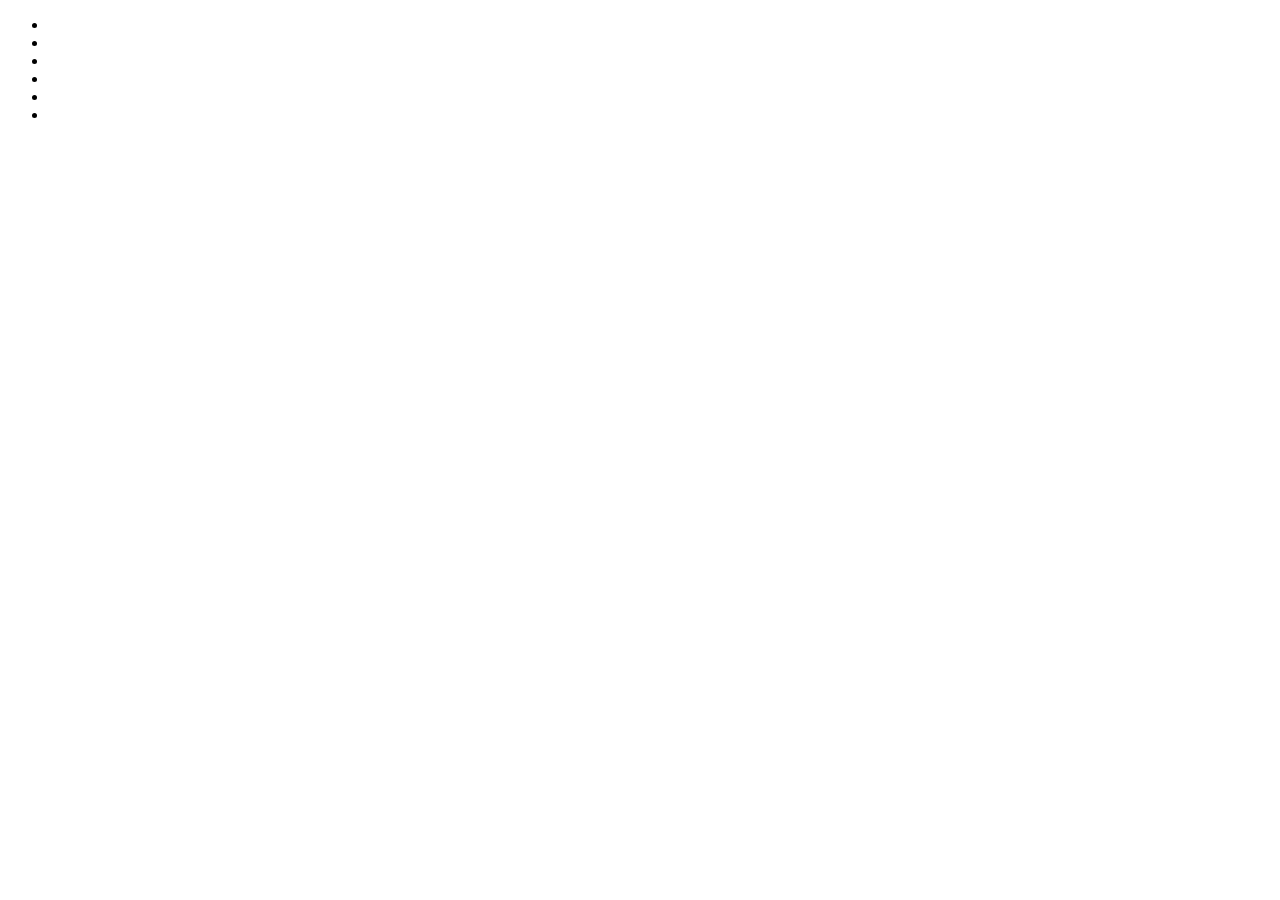
==== site/index.html @ 737317b0 "index.html created" ====
<!DOCTYPE html>
<html lang="en">

<head>
    <meta charset="UTF-8">
    <meta name="viewport" content="width=device-width, initial-scale=1.0">
    <meta http-equiv="X-UA-Compatible" content="ie=edge">
    <title>Document</title>
</head>

<body>
    <header>
        <div class="top-logo"></div>
        <nav class="top-nav">
            <ul>
                <li></li>
                <li></li>
                <li></li>
                <li></li>
                <li></li>
                <li></li>
            </ul>
        </nav>
        <div class="slider"></div>
    </header>

    <section class="last-added"></section>

    <section class="create-list"></section>

    <section class="who-are-we"></section>

    <footer>
        <div class="footer-blocks">
            <div class="footer-block"></div>
            <div class="footer-block"></div>
            <div class="footer-block"></div>
            <div class="footer-block"></div>
            <div class="footer-block"></div>
        </div>

        <div class="footer-logo"></div>
        <div class="footer-links"></div>
    </footer>
</body>

</html>
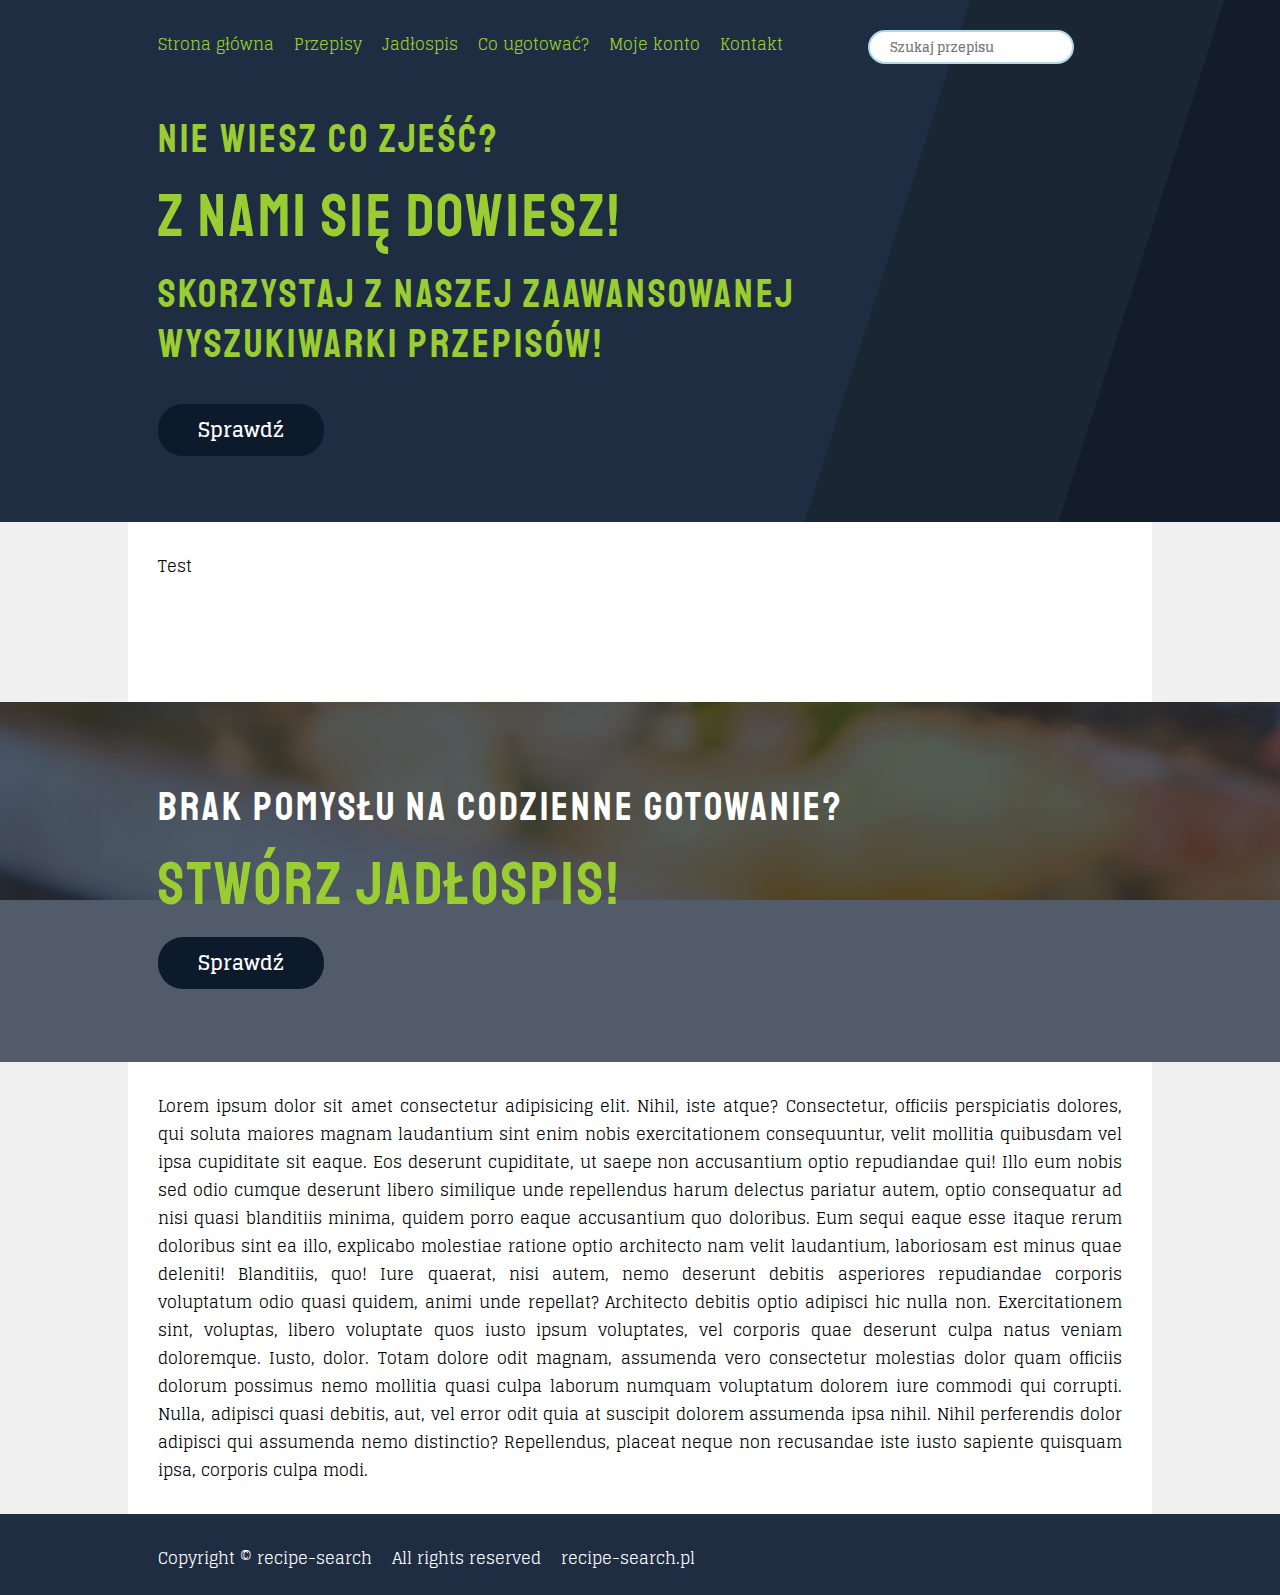
==== commit 3e588f17: "work" ====
--- a/site/index.html
+++ b/site/index.html
@@ -5,42 +5,103 @@
     <meta charset="UTF-8">
     <meta name="viewport" content="width=device-width, initial-scale=1.0">
     <meta http-equiv="X-UA-Compatible" content="ie=edge">
+    <link rel="stylesheet" href="style.css">
     <title>Document</title>
 </head>
 
 <body>
     <header>
-        <div class="top-logo"></div>
-        <nav class="top-nav">
-            <ul>
-                <li></li>
-                <li></li>
-                <li></li>
-                <li></li>
-                <li></li>
-                <li></li>
-            </ul>
-        </nav>
-        <div class="slider"></div>
+        <div class="wrapper">
+            <div class="top-logo"></div>
+            <nav class="top-nav clearfix">
+                <div class="search-bar">
+                    <input type="search" placeholder="Szukaj przepisu">
+                </div>
+                <ul>
+                    <li><a href="#">Strona główna</a></li>
+                    <li><a href="#">Przepisy</a></li>
+                    <li><a href="#">Jadłospis</a></li>
+                    <li><a href="#">Co ugotować?</a></li>
+                    <li><a href="#">Moje konto</a></li>
+                    <li><a href="#">Kontakt</a></li>
+                </ul>
+            </nav>
+            <div class="slider">
+                <p>Nie wiesz co zjeść?</p>
+                <p>Z nami się dowiesz!</p>
+                <p>Skorzystaj z naszej zaawansowanej<br>wyszukiwarki przepisów!</p>
+                <button>Sprawdź</button>
+            </div>
+        </div>
     </header>
 
-    <section class="last-added"></section>
 
-    <section class="create-list"></section>
+    <section class="last-added">
+        <div class="wrapper">
+            <p>
+                Test
+            </p>
+            <div class="last-added-list">
+                <div class="list-element"></div>
+                <div class="list-element"></div>
+                <div class="list-element"></div>
+                <div class="list-element"></div>
+            </div>
+        </div>
+    </section>
 
-    <section class="who-are-we"></section>
+    <section class="create-list">
+        <div class="bgcolor">
+            <div class="wrapper">
+                <p>Brak pomysłu na codzienne gotowanie?</p>
+                <p>Stwórz jadłospis!</p>
+                <button>Sprawdź</button>
+            </div>
+        </div>
+    </section>
+
+    <section class="who-are-we">
+        <div class="wrapper">
+            <div class="who-content">
+                <p>Lorem ipsum dolor sit amet consectetur adipisicing elit. Nihil, iste atque? Consectetur, officiis
+                    perspiciatis dolores, qui soluta maiores magnam laudantium sint enim nobis exercitationem
+                    consequuntur, velit mollitia quibusdam vel ipsa cupiditate sit eaque. Eos deserunt cupiditate, ut
+                    saepe non accusantium optio repudiandae qui! Illo eum nobis sed odio cumque deserunt libero
+                    similique unde repellendus harum delectus pariatur autem, optio consequatur ad nisi quasi blanditiis
+                    minima, quidem porro eaque accusantium quo doloribus. Eum sequi eaque esse itaque rerum doloribus
+                    sint ea illo, explicabo molestiae ratione optio architecto nam velit laudantium, laboriosam est
+                    minus quae deleniti! Blanditiis, quo! Iure quaerat, nisi autem, nemo deserunt debitis asperiores
+                    repudiandae corporis voluptatum odio quasi quidem, animi unde repellat? Architecto debitis optio
+                    adipisci hic nulla non. Exercitationem sint, voluptas, libero voluptate quos iusto ipsum voluptates,
+                    vel corporis quae deserunt culpa natus veniam doloremque. Iusto, dolor. Totam dolore odit magnam,
+                    assumenda vero consectetur molestias dolor quam officiis dolorum possimus nemo mollitia quasi culpa
+                    laborum numquam voluptatum dolorem iure commodi qui corrupti. Nulla, adipisci quasi debitis, aut,
+                    vel error odit quia at suscipit dolorem assumenda ipsa nihil. Nihil perferendis dolor adipisci qui
+                    assumenda nemo distinctio? Repellendus, placeat neque non recusandae iste iusto sapiente quisquam
+                    ipsa, corporis culpa modi.</p>
+            </div>
+        </div>
+    </section>
 
     <footer>
-        <div class="footer-blocks">
-            <div class="footer-block"></div>
-            <div class="footer-block"></div>
-            <div class="footer-block"></div>
-            <div class="footer-block"></div>
-            <div class="footer-block"></div>
+        <div class="wrapper">
+            <div class="footer-blocks">
+                <div class="footer-block"></div>
+                <div class="footer-block"></div>
+                <div class="footer-block"></div>
+                <div class="footer-block"></div>
+                <div class="footer-block"></div>
+            </div>
+
+            <div class="footer-logo">
+
+            </div>
+            <div class="footer-links">
+                <p>Copyright &copy; recipe-search</p>
+                <p>All rights reserved</p>
+                <p>recipe-search.pl</p>
+            </div>
         </div>
-
-        <div class="footer-logo"></div>
-        <div class="footer-links"></div>
     </footer>
 </body>
 
--- a/site/style.css
+++ b/site/style.css
@@ -0,0 +1,200 @@
+@import url('https://fonts.googleapis.com/css?family=Glegoo:400,700|Staatliches&display=swap');
+
+/*
+font-family: 'Staatliches', cursive;
+font-family: 'Glegoo', serif;
+*/
+
+* {
+    margin: 0;
+    padding: 0;
+    box-sizing: border-box;
+}
+
+.clearfix {
+    content: "";
+    display: table;
+    clear: both;
+}
+
+body {
+    height: 100vh;
+    font-family: 'Glegoo', serif;
+}
+
+header {
+    height: 58%;
+    background-color: rgb(30, 45, 66);
+    background-image: url(img/bg-header.png);
+    color: yellowgreen;
+}
+
+div.wrapper {
+    margin: 0 auto;
+    width: 80vw;
+    max-width: 1500px;
+    padding-top: 30px;
+    padding-left: 30px;
+    padding-right: 30px;
+}
+
+.top-nav {
+    width: 95%;
+}
+
+.top-nav ul li {
+    list-style: none;
+    padding-right: 20px;
+    float: left;
+}
+
+ul li a {
+    text-decoration: none;
+    color: yellowgreen;
+    transition: 0.3s;
+}
+
+ul li a:hover {
+    color: white;
+    text-decoration: underline;
+}
+
+.search-bar {
+    float: right;
+}
+
+.search-bar input {
+    border-radius: 25px;
+    padding: 3px 20px;
+    border: 2px solid lightblue;
+    transition: 0.3s;
+    font-family: 'Glegoo', serif;
+    font-weight: 700;
+}
+
+.search-bar input:focus {
+    box-shadow: 0 0 5px rgba(81, 203, 238, 1);
+    border: 2px solid rgba(81, 203, 238, 1);
+    outline: none;
+}
+
+div .slider {
+    padding-top: 50px;
+}
+
+div .slider p {
+    font-family: 'Staatliches', cursive;
+    padding-bottom: 15px;
+}
+
+.slider p:nth-of-type(1) {
+    font-size: 40px;
+    letter-spacing: 3px;
+}
+
+.slider p:nth-of-type(2) {
+    font-size: 60px;
+    letter-spacing: 3px;
+}
+
+.slider p:nth-of-type(3) {
+    font-size: 40px;
+    letter-spacing: 3px;
+    margin-bottom: 20px;
+}
+
+button {
+    color: white;
+    background-color: rgb(13, 26, 43);
+    font-size: 20px;
+    border-radius: 25px;
+    padding: 8px 40px;
+    border: none;
+    transition: 0.3s;
+    font-family: 'Glegoo', serif;
+    font-weight: 700;
+    cursor: pointer;
+}
+
+button:hover {
+    color: rgb(13, 26, 43);
+    background-color: white;
+    font-weight: 700;
+}
+
+button:focus {
+    box-shadow: 0 0 5px rgba(81, 203, 238, 1);
+    outline: none;
+}
+
+section.last-added {
+    min-height: 20vh;
+    background-color: rgb(240, 240, 240);
+}
+
+.last-added div.wrapper {
+    min-height: 20vh;
+    background-color: white;
+    padding-left: 30px;
+    padding-right: 30px;
+}
+
+section.create-list {
+    min-height: 40vh;
+    background-image: url(img/create-list.jpg);
+    background-repeat: no-repeat;
+    background-size: cover;
+    background-attachment: fixed;
+}
+
+section.create-list div.bgcolor {
+    min-height: 40vh;
+    background-color: rgba(9, 22, 41, 0.7);
+}
+
+.create-list p {
+    font-family: 'Staatliches', cursive;
+    padding-bottom: 15px;
+}
+
+.create-list p:nth-of-type(1) {
+    padding-top: 50px;
+    color: white;
+    font-size: 40px;
+    letter-spacing: 3px;
+}
+
+.create-list p:nth-of-type(2) {
+    color: yellowgreen;
+    font-size: 60px;
+    letter-spacing: 3px;
+}
+
+section.who-are-we {
+    min-height: 20vh;
+    background-color: rgb(240, 240, 240);
+}
+
+.who-are-we div.wrapper {
+    min-height: 20vh;
+    background-color: white;
+    padding-left: 30px;
+    padding-right: 30px;
+    text-align: justify;
+    padding-bottom: 30px;
+}
+
+footer {
+    min-height: 9vh;
+    background-color: rgb(30, 45, 66);
+    color: white;
+}
+
+footer div.wrapper {
+    min-height: 9vh;
+}
+
+.footer-links p {
+    padding-right: 20px;
+    float: left;
+}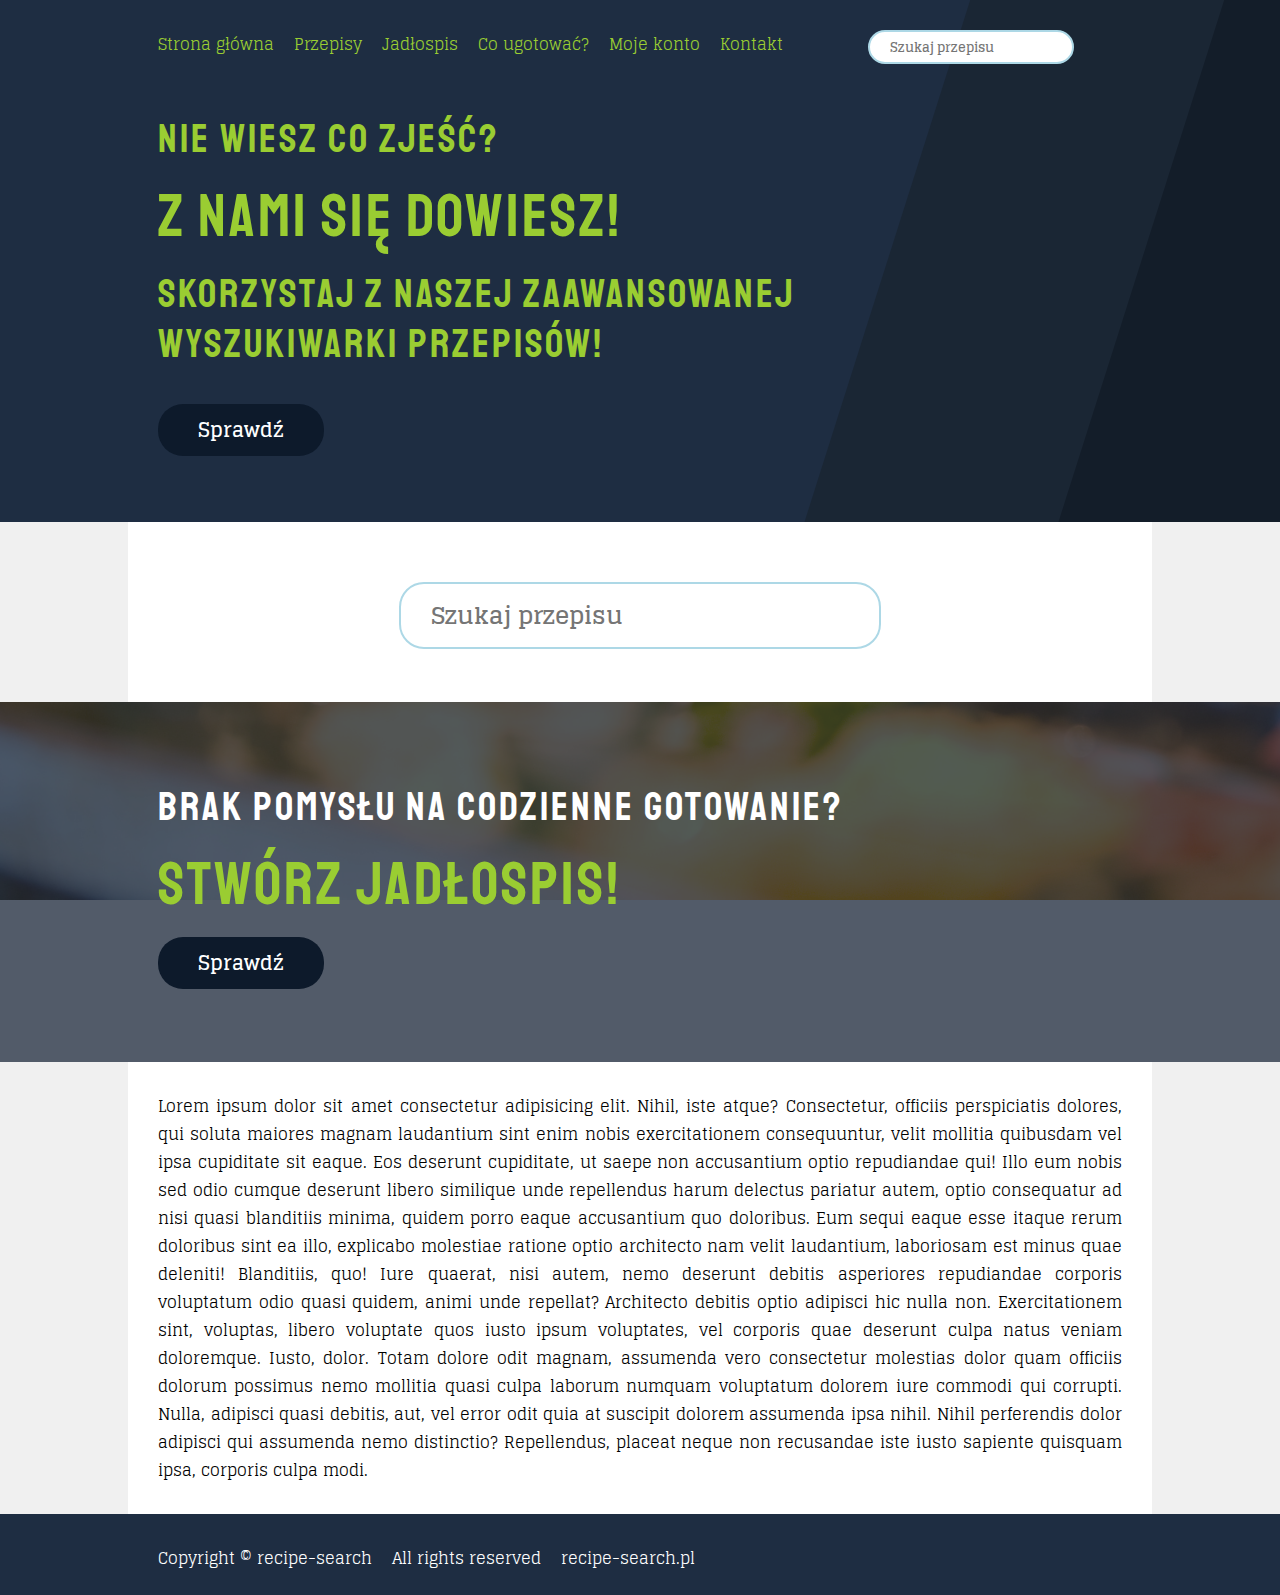
==== commit b2f3862b: "main-search" ====
--- a/site/index.html
+++ b/site/index.html
@@ -38,9 +38,7 @@
 
     <section class="last-added">
         <div class="wrapper">
-            <p>
-                Test
-            </p>
+            <input class="main-search" type="search" placeholder="Szukaj przepisu">
             <div class="last-added-list">
                 <div class="list-element"></div>
                 <div class="list-element"></div>
--- a/site/style.css
+++ b/site/style.css
@@ -56,7 +56,8 @@
 
 ul li a:hover {
     color: white;
-    text-decoration: underline;
+    padding-bottom: 3px;
+    border-bottom: 1px solid white;
 }
 
 .search-bar {
@@ -133,10 +134,29 @@
 }
 
 .last-added div.wrapper {
+    padding-top: 60px;
+    text-align: center;
     min-height: 20vh;
     background-color: white;
     padding-left: 30px;
     padding-right: 30px;
+}
+
+.main-search {
+    font-size: 24px;
+    border-radius: 25px;
+    padding: 10px 30px;
+    border: 2px solid lightblue;
+    transition: 0.3s;
+    font-family: 'Glegoo', serif;
+    font-weight: 700;
+    width: 50%;
+}
+
+.main-search:focus {
+    box-shadow: 0 0 15px 5px rgba(81, 203, 238, 1);
+    border: 2px solid rgba(81, 203, 238, 1);
+    outline: none;
 }
 
 section.create-list {
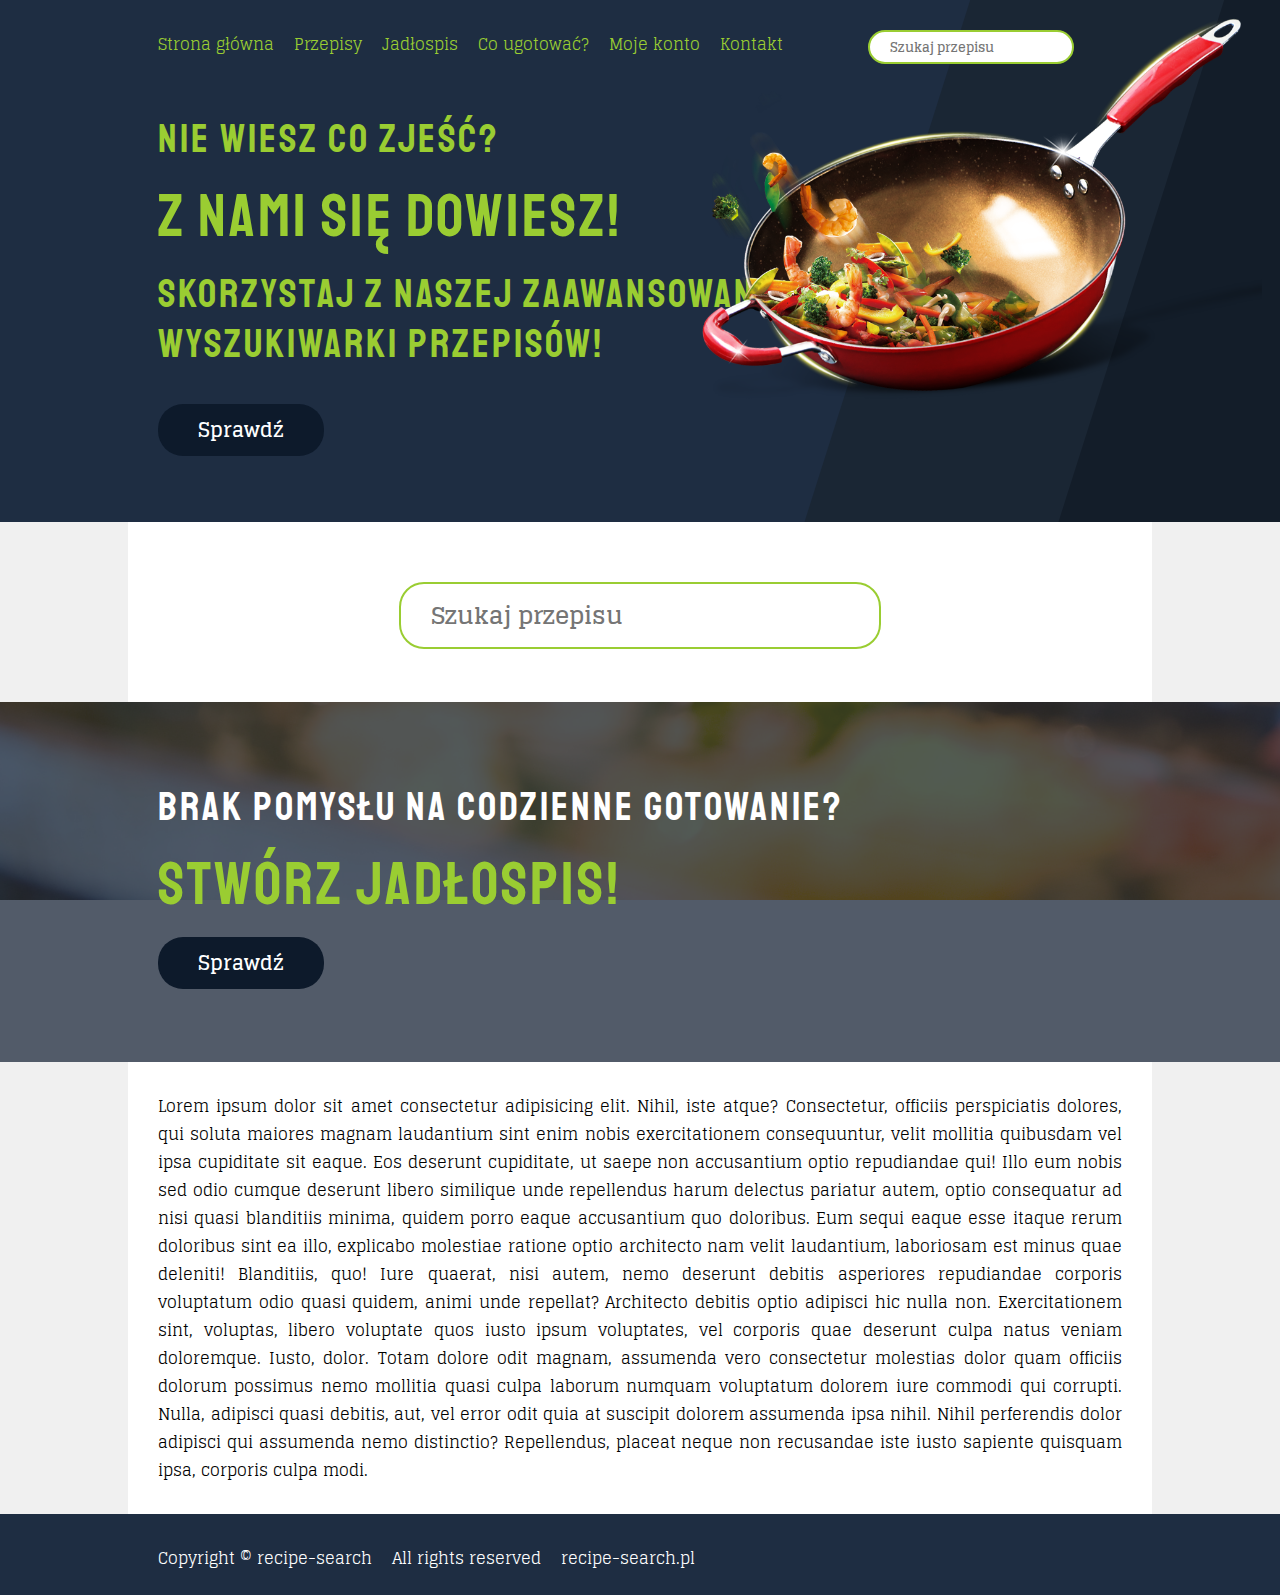
==== commit db22c578: "pan" ====
--- a/site/index.html
+++ b/site/index.html
@@ -31,6 +31,7 @@
                 <p>Z nami się dowiesz!</p>
                 <p>Skorzystaj z naszej zaawansowanej<br>wyszukiwarki przepisów!</p>
                 <button>Sprawdź</button>
+                <img class="pan" src="img/pan.png" alt="">
             </div>
         </div>
     </header>
--- a/site/style.css
+++ b/site/style.css
@@ -26,7 +26,7 @@
     height: 58%;
     background-color: rgb(30, 45, 66);
     background-image: url(img/bg-header.png);
-    color: yellowgreen;
+    color: rgb(154, 205, 50);
 }
 
 div.wrapper {
@@ -67,19 +67,27 @@
 .search-bar input {
     border-radius: 25px;
     padding: 3px 20px;
-    border: 2px solid lightblue;
+    border: 2px solid rgb(154, 205, 50);
     transition: 0.3s;
     font-family: 'Glegoo', serif;
     font-weight: 700;
 }
 
 .search-bar input:focus {
-    box-shadow: 0 0 5px rgba(81, 203, 238, 1);
-    border: 2px solid rgba(81, 203, 238, 1);
+    box-shadow: 0 0 5px rgba(154, 205, 50, 1);
+    border: 2px solid rgba(154, 205, 50, 1);
     outline: none;
 }
 
+img.pan {
+    position: absolute;
+    top: -110px;
+    right: -140px;
+    width: 60%;
+}
+
 div .slider {
+    position: relative;
     padding-top: 50px;
 }
 
@@ -143,10 +151,11 @@
 }
 
 .main-search {
+    color: rgb(154, 205, 50);
     font-size: 24px;
     border-radius: 25px;
     padding: 10px 30px;
-    border: 2px solid lightblue;
+    border: 2px solid rgb(154, 205, 50);
     transition: 0.3s;
     font-family: 'Glegoo', serif;
     font-weight: 700;
@@ -154,8 +163,8 @@
 }
 
 .main-search:focus {
-    box-shadow: 0 0 15px 5px rgba(81, 203, 238, 1);
-    border: 2px solid rgba(81, 203, 238, 1);
+    box-shadow: 0 0 15px 5px rgba(154, 205, 50, 1);
+    border: 2px solid rgba(154, 205, 50, 1);
     outline: none;
 }
 
